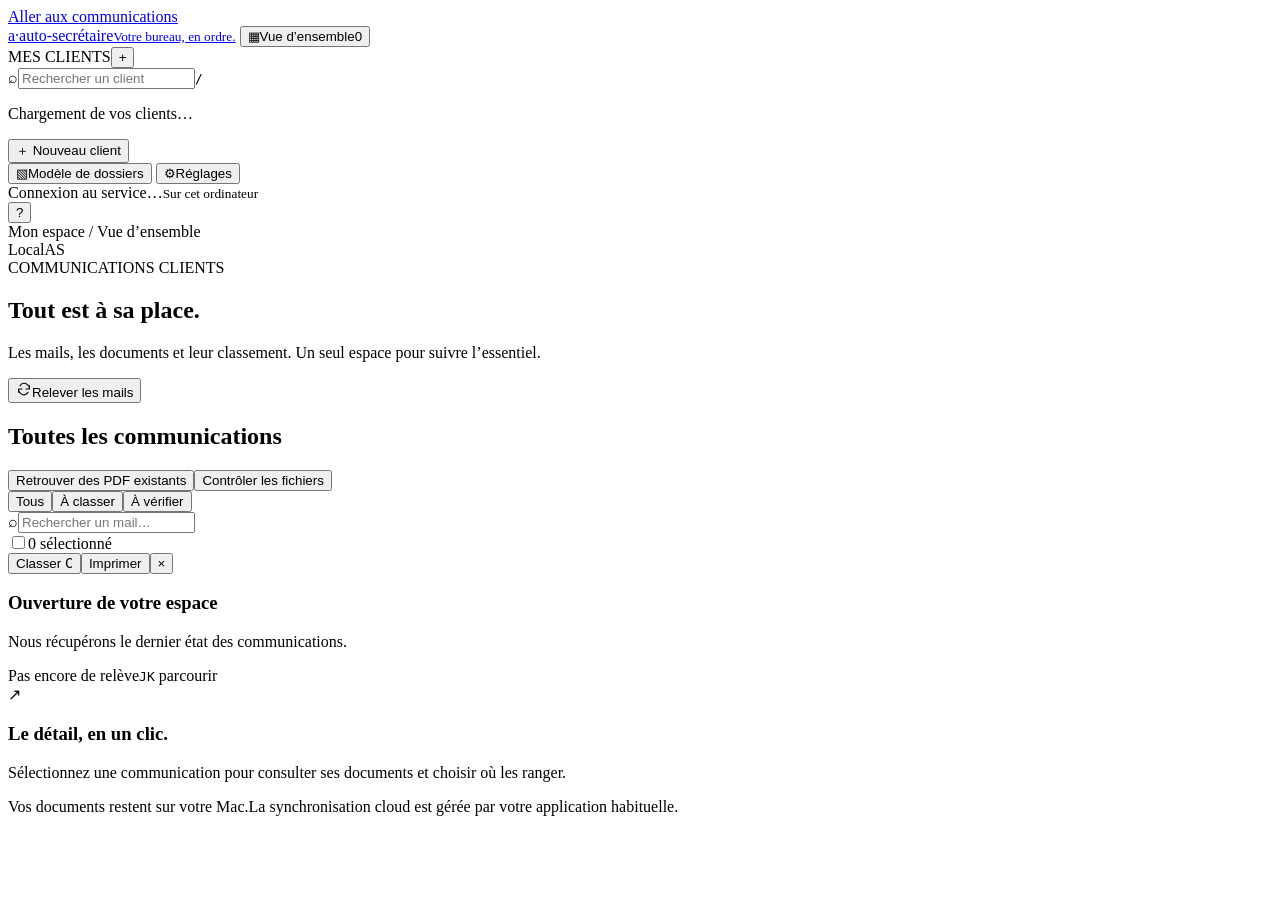
==== autosecretaire/static/index.html @ 2fd1cd41 "feat(local-v1): add French client archive interface and template editor (REQ-10)" ====
<!doctype html>
<html lang="fr">
<head>
  <meta charset="utf-8">
  <meta name="viewport" content="width=device-width, initial-scale=1">
  <meta name="color-scheme" content="light">
  <meta name="theme-color" content="#f6f7f2">
  <title>Auto-secrétaire · Mon espace</title>
  <link rel="icon" href="data:image/svg+xml,%3Csvg xmlns='http://www.w3.org/2000/svg' viewBox='0 0 40 40'%3E%3Crect width='40' height='40' rx='12' fill='%232d5545'/%3E%3Cpath d='M10 14h20v15H10zM10 14l10 8 10-8' fill='none' stroke='%23fff' stroke-width='2' stroke-linejoin='round'/%3E%3C/svg%3E">
  <link rel="stylesheet" href="/static/style.css">
  <script src="/static/app.js" defer></script>
</head>
<body>
  <a class="skip-link" href="#main">Aller aux communications</a>
  <div class="app-shell">
    <aside class="sidebar" aria-label="Navigation principale">
      <a class="brand" href="/" aria-label="Auto-secrétaire, accueil"><span class="brand-mark" aria-hidden="true">a<span>·</span></span><span>auto-secrétaire<small>Votre bureau, en ordre.</small></span></a>
      <button class="nav-item active" id="all-clients" data-action="all-clients"><span class="nav-icon" aria-hidden="true">▦</span>Vue d’ensemble<span id="all-count" class="count">0</span></button>
      <div class="nav-heading"><span>MES CLIENTS</span><button class="icon-button" data-action="new-client" title="Créer un client" aria-label="Créer un client">+</button></div>
      <label class="search-field sidebar-search"><span aria-hidden="true">⌕</span><input id="client-search" type="search" placeholder="Rechercher un client" aria-label="Rechercher un client" autocomplete="off"><kbd>/</kbd></label>
      <nav id="client-list" class="client-list" aria-label="Clients"><p class="subtle small loading-text">Chargement de vos clients…</p></nav>
      <button class="add-client" data-action="new-client"><span aria-hidden="true">＋</span> Nouveau client</button>
      <div class="sidebar-bottom">
        <button class="nav-item" data-action="template"><span class="nav-icon" aria-hidden="true">▧</span>Modèle de dossiers</button>
        <button class="nav-item" data-action="settings"><span class="nav-icon" aria-hidden="true">⚙</span>Réglages</button>
        <div class="local-status"><span id="connection-dot" class="status-dot"></span><div id="connection-label">Connexion au service…<small>Sur cet ordinateur</small></div><button class="icon-button" data-action="shortcuts" title="Raccourcis clavier" aria-label="Raccourcis clavier">?</button></div>
      </div>
    </aside>
    <main id="main" tabindex="-1">
      <header class="topbar"><div class="breadcrumb">Mon espace <span>/</span> <span id="breadcrumb-current">Vue d’ensemble</span></div><div class="topbar-right"><span id="mode-label" class="mode-label">Local</span><span class="avatar" title="Espace local" aria-label="Espace local">AS</span></div></header>
      <div class="page-content">
        <section class="page-heading"><div><div class="eyebrow">COMMUNICATIONS CLIENTS</div><h1 id="page-title">Tout est à sa place.</h1><p id="page-subtitle">Les mails, les documents et leur classement. Un seul espace pour suivre l’essentiel.</p></div><button class="button primary" id="sync-button" data-action="sync"><svg width="16" height="16" viewBox="0 0 24 24" aria-hidden="true"><path d="M20 7v5h-5M4 17v-5h5M6.1 7a7 7 0 0 1 11.6-1L20 9M4 15l2.3 3A7 7 0 0 0 18 17" fill="none" stroke="currentColor" stroke-width="1.8" stroke-linecap="round" stroke-linejoin="round"/></svg>Relever les mails</button></section>
        <div id="global-error" class="notice error hidden" role="alert"></div>
        <div id="context-notice" class="notice hidden"></div>
        <section id="summary" class="summary-grid" aria-label="Résumé du suivi"></section>
        <div class="section-heading"><div><h2 id="list-heading">Toutes les communications</h2><span id="message-count" class="subtle small"></span></div><div class="section-actions"><button class="button quiet small hidden" id="client-history" data-action="history">Retrouver des PDF existants</button><button class="button quiet small" data-action="process" title="Vérifier les fichiers et reprendre les exports en échec">Contrôler les fichiers</button></div></div>
        <section class="workbench" aria-label="Communications et aperçu">
          <div class="mail-panel">
            <div class="mail-toolbar"><div class="filter-tabs" role="group" aria-label="Filtrer les communications"><button data-filter="all" class="filter active" aria-pressed="true">Tous</button><button data-filter="pending" class="filter" aria-pressed="false">À classer <span id="pending-count"></span></button><button data-filter="error" class="filter" aria-pressed="false">À vérifier <span id="error-count"></span></button></div><label class="search-field mail-search"><span aria-hidden="true">⌕</span><input id="message-search" type="search" aria-label="Rechercher un mail" placeholder="Rechercher un mail…" autocomplete="off"></label></div>
            <div id="bulk-toolbar" class="bulk-toolbar hidden"><label><input id="select-all" type="checkbox" aria-label="Sélectionner tous les mails affichés"><span id="selected-count">0 sélectionné</span></label><div><button class="button small" data-action="classify">Classer <kbd>C</kbd></button><button class="button small quiet" data-action="print">Imprimer</button><button class="icon-button" data-action="clear-selection" title="Effacer la sélection" aria-label="Effacer la sélection">×</button></div></div>
            <div id="message-list" class="message-list" aria-label="Liste des mails"><div class="empty-state"><span class="spinner" aria-hidden="true"></span><h3>Ouverture de votre espace</h3><p>Nous récupérons le dernier état des communications.</p></div></div>
            <div class="list-footer"><span id="last-scan">Pas encore de relève</span><span class="keyboard-hint"><kbd>J</kbd><kbd>K</kbd> parcourir</span></div>
          </div>
          <aside id="detail-panel" class="detail-panel" aria-label="Détail de la communication"><div class="empty-state detail-empty"><span class="empty-icon" aria-hidden="true">↗</span><h3>Le détail, en un clic.</h3><p>Sélectionnez une communication pour consulter ses documents et choisir où les ranger.</p></div></aside>
        </section>
        <footer class="page-footer"><span><span class="tiny-dot"></span>Vos documents restent sur votre Mac.</span><span>La synchronisation cloud est gérée par votre application habituelle.</span></footer>
      </div>
    </main>
  </div>
  <div id="toast-region" class="toast-region" aria-live="polite" aria-atomic="true"></div>
  <dialog id="modal" class="modal" aria-labelledby="modal-title"><div id="modal-content"></div></dialog>
</body>
</html>
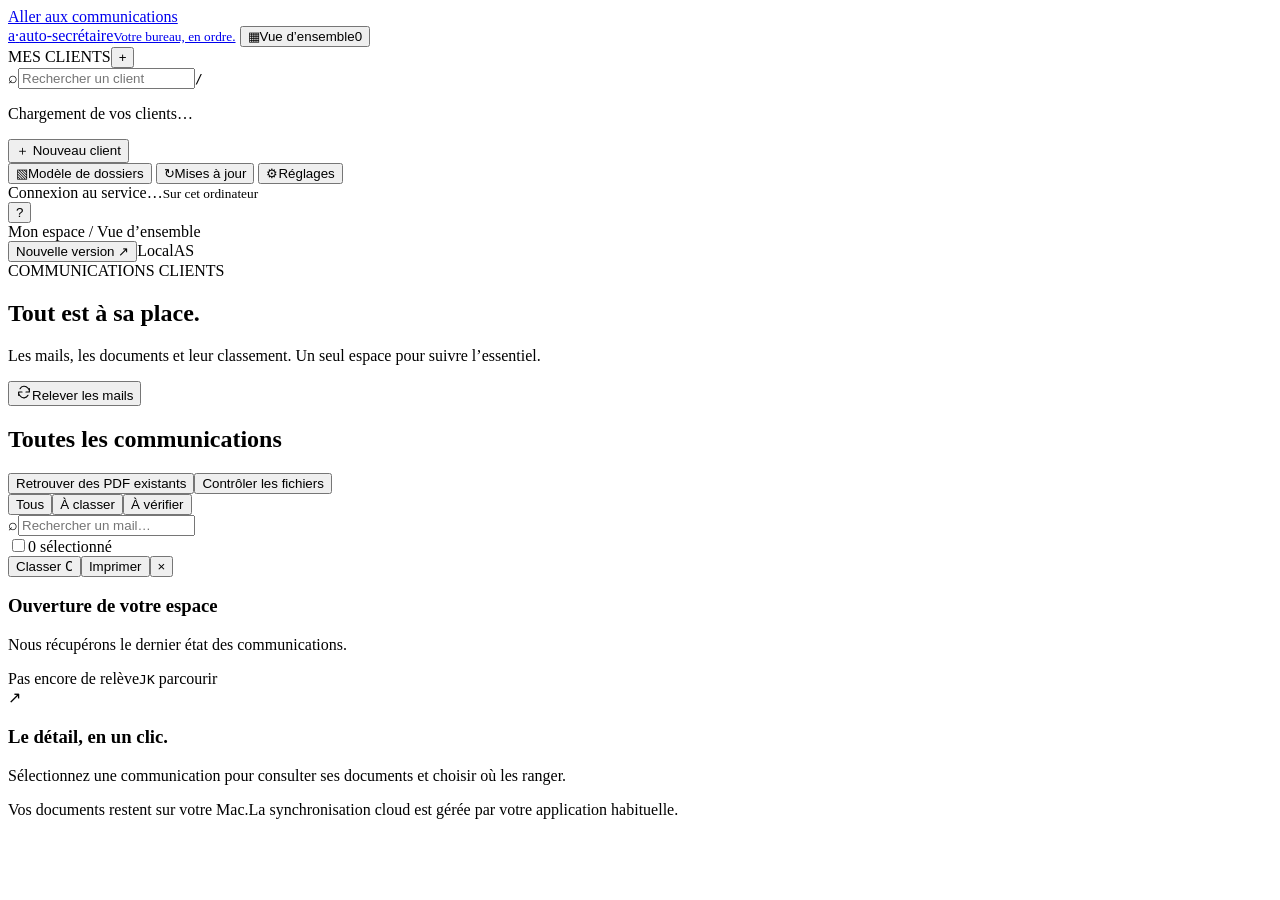
==== commit 2cd0665c: "feat(one-click-updates): add update panel and automatic reconnection (REQ-04)" ====
--- a/autosecretaire/static/index.html
+++ b/autosecretaire/static/index.html
@@ -22,14 +22,16 @@
       <button class="add-client" data-action="new-client"><span aria-hidden="true">＋</span> Nouveau client</button>
       <div class="sidebar-bottom">
         <button class="nav-item" data-action="template"><span class="nav-icon" aria-hidden="true">▧</span>Modèle de dossiers</button>
+        <button class="nav-item" id="updates-nav" data-action="updates"><span class="nav-icon" aria-hidden="true">↻</span>Mises à jour<span class="update-dot hidden" id="updates-dot" aria-label="Nouvelle version disponible"></span></button>
         <button class="nav-item" data-action="settings"><span class="nav-icon" aria-hidden="true">⚙</span>Réglages</button>
         <div class="local-status"><span id="connection-dot" class="status-dot"></span><div id="connection-label">Connexion au service…<small>Sur cet ordinateur</small></div><button class="icon-button" data-action="shortcuts" title="Raccourcis clavier" aria-label="Raccourcis clavier">?</button></div>
       </div>
     </aside>
     <main id="main" tabindex="-1">
-      <header class="topbar"><div class="breadcrumb">Mon espace <span>/</span> <span id="breadcrumb-current">Vue d’ensemble</span></div><div class="topbar-right"><span id="mode-label" class="mode-label">Local</span><span class="avatar" title="Espace local" aria-label="Espace local">AS</span></div></header>
+      <header class="topbar"><div class="breadcrumb">Mon espace <span>/</span> <span id="breadcrumb-current">Vue d’ensemble</span></div><div class="topbar-right"><button class="button small update-topbar hidden" id="update-available-button" data-action="updates">Nouvelle version ↗</button><span id="mode-label" class="mode-label">Local</span><span class="avatar" title="Espace local" aria-label="Espace local">AS</span></div></header>
       <div class="page-content">
         <section class="page-heading"><div><div class="eyebrow">COMMUNICATIONS CLIENTS</div><h1 id="page-title">Tout est à sa place.</h1><p id="page-subtitle">Les mails, les documents et leur classement. Un seul espace pour suivre l’essentiel.</p></div><button class="button primary" id="sync-button" data-action="sync"><svg width="16" height="16" viewBox="0 0 24 24" aria-hidden="true"><path d="M20 7v5h-5M4 17v-5h5M6.1 7a7 7 0 0 1 11.6-1L20 9M4 15l2.3 3A7 7 0 0 0 18 17" fill="none" stroke="currentColor" stroke-width="1.8" stroke-linecap="round" stroke-linejoin="round"/></svg>Relever les mails</button></section>
+        <div id="update-banner" class="notice hidden" role="status"></div>
         <div id="global-error" class="notice error hidden" role="alert"></div>
         <div id="context-notice" class="notice hidden"></div>
         <section id="summary" class="summary-grid" aria-label="Résumé du suivi"></section>
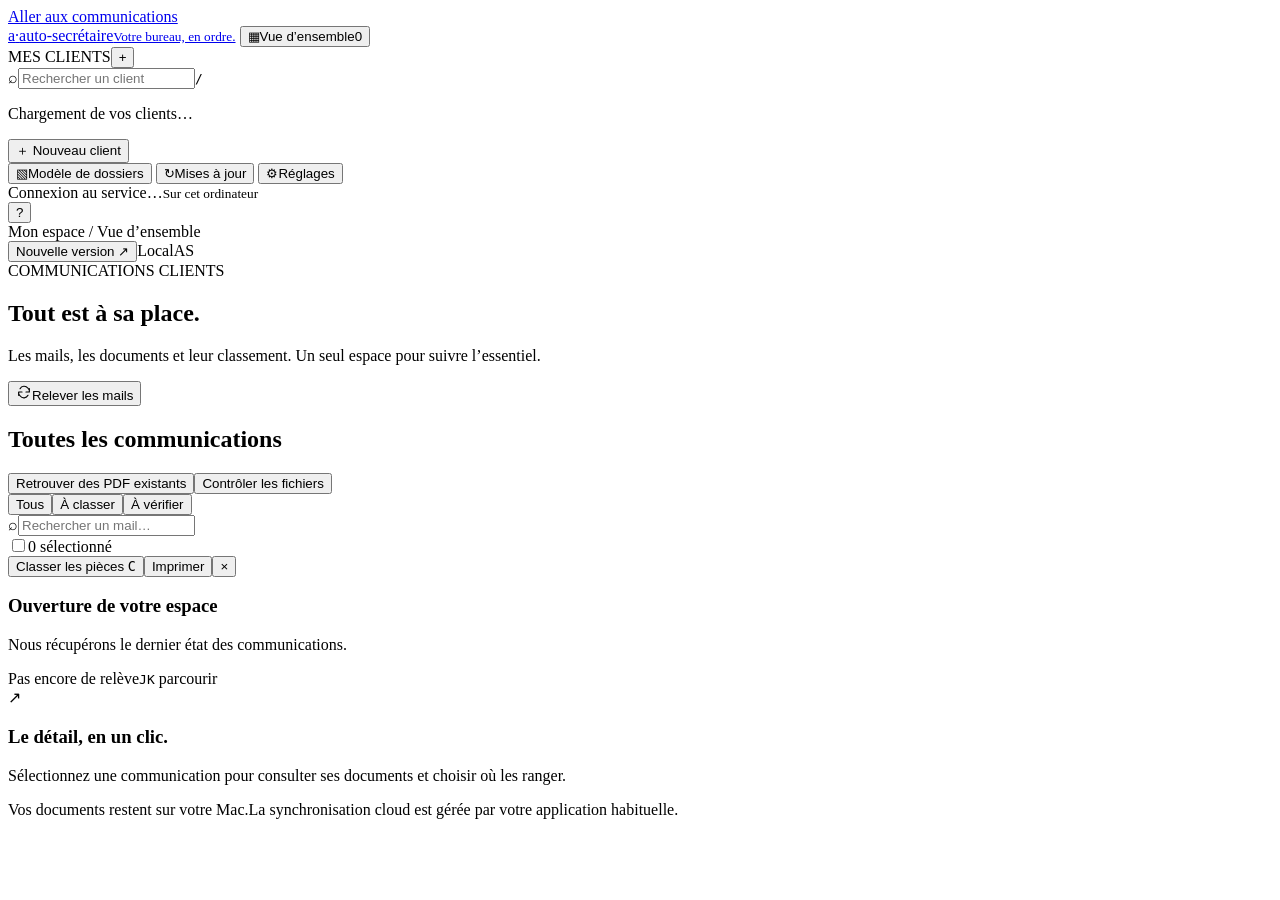
==== commit 3658a135: "feat(correspondence-filing): keep mail PDFs fixed and file attachments separately (REQ-01, REQ-02, R" ====
--- a/autosecretaire/static/index.html
+++ b/autosecretaire/static/index.html
@@ -39,7 +39,7 @@
         <section class="workbench" aria-label="Communications et aperçu">
           <div class="mail-panel">
             <div class="mail-toolbar"><div class="filter-tabs" role="group" aria-label="Filtrer les communications"><button data-filter="all" class="filter active" aria-pressed="true">Tous</button><button data-filter="pending" class="filter" aria-pressed="false">À classer <span id="pending-count"></span></button><button data-filter="error" class="filter" aria-pressed="false">À vérifier <span id="error-count"></span></button></div><label class="search-field mail-search"><span aria-hidden="true">⌕</span><input id="message-search" type="search" aria-label="Rechercher un mail" placeholder="Rechercher un mail…" autocomplete="off"></label></div>
-            <div id="bulk-toolbar" class="bulk-toolbar hidden"><label><input id="select-all" type="checkbox" aria-label="Sélectionner tous les mails affichés"><span id="selected-count">0 sélectionné</span></label><div><button class="button small" data-action="classify">Classer <kbd>C</kbd></button><button class="button small quiet" data-action="print">Imprimer</button><button class="icon-button" data-action="clear-selection" title="Effacer la sélection" aria-label="Effacer la sélection">×</button></div></div>
+            <div id="bulk-toolbar" class="bulk-toolbar hidden"><label><input id="select-all" type="checkbox" aria-label="Sélectionner tous les mails affichés"><span id="selected-count">0 sélectionné</span></label><div><button class="button small" data-action="classify">Classer les pièces <kbd>C</kbd></button><button class="button small quiet" data-action="print">Imprimer</button><button class="icon-button" data-action="clear-selection" title="Effacer la sélection" aria-label="Effacer la sélection">×</button></div></div>
             <div id="message-list" class="message-list" aria-label="Liste des mails"><div class="empty-state"><span class="spinner" aria-hidden="true"></span><h3>Ouverture de votre espace</h3><p>Nous récupérons le dernier état des communications.</p></div></div>
             <div class="list-footer"><span id="last-scan">Pas encore de relève</span><span class="keyboard-hint"><kbd>J</kbd><kbd>K</kbd> parcourir</span></div>
           </div>
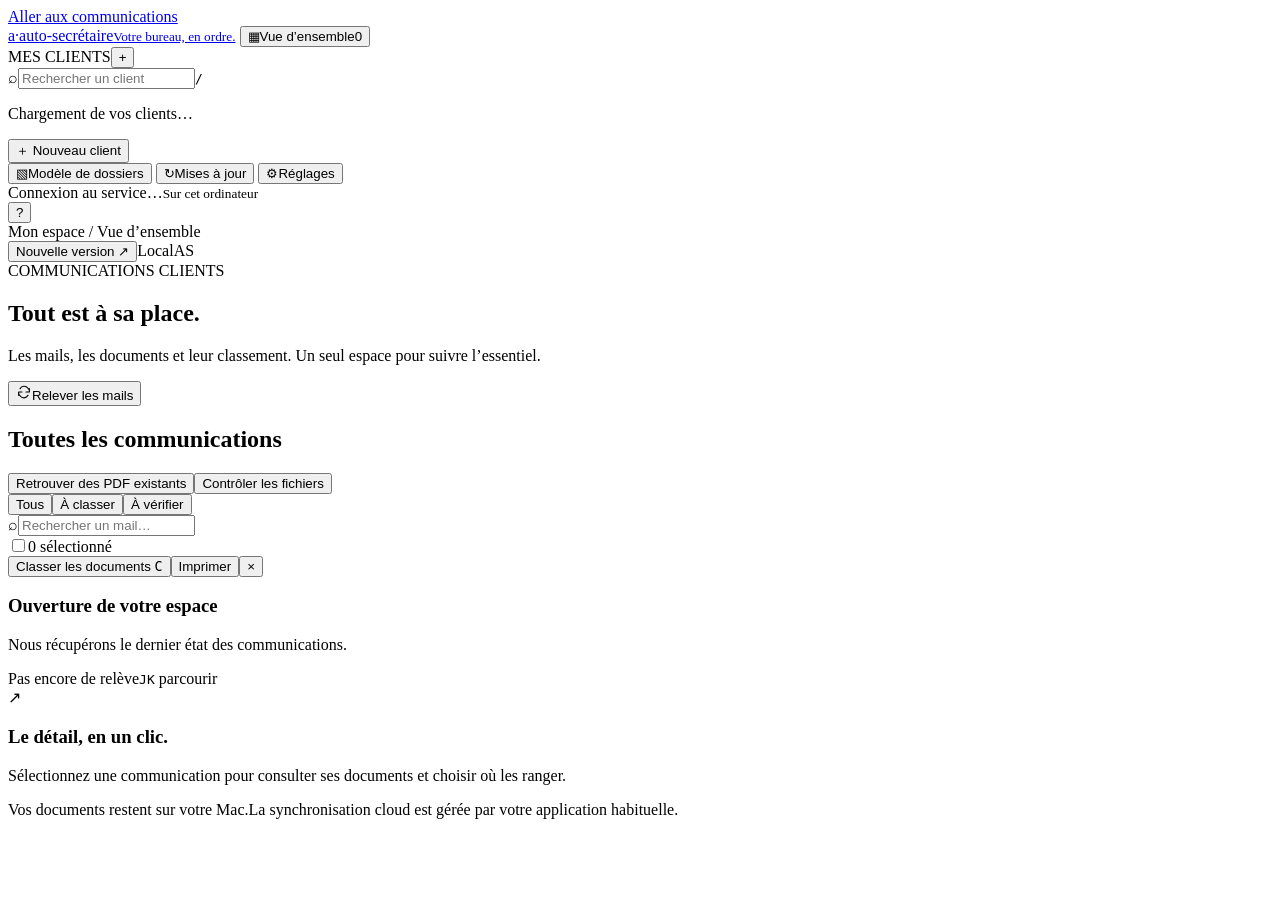
==== commit eb65de49: "feat(manual-document-filing): choose destinations for mail PDFs and highlight pending documents (REQ" ====
--- a/autosecretaire/static/index.html
+++ b/autosecretaire/static/index.html
@@ -39,7 +39,7 @@
         <section class="workbench" aria-label="Communications et aperçu">
           <div class="mail-panel">
             <div class="mail-toolbar"><div class="filter-tabs" role="group" aria-label="Filtrer les communications"><button data-filter="all" class="filter active" aria-pressed="true">Tous</button><button data-filter="pending" class="filter" aria-pressed="false">À classer <span id="pending-count"></span></button><button data-filter="error" class="filter" aria-pressed="false">À vérifier <span id="error-count"></span></button></div><label class="search-field mail-search"><span aria-hidden="true">⌕</span><input id="message-search" type="search" aria-label="Rechercher un mail" placeholder="Rechercher un mail…" autocomplete="off"></label></div>
-            <div id="bulk-toolbar" class="bulk-toolbar hidden"><label><input id="select-all" type="checkbox" aria-label="Sélectionner tous les mails affichés"><span id="selected-count">0 sélectionné</span></label><div><button class="button small" data-action="classify">Classer les pièces <kbd>C</kbd></button><button class="button small quiet" data-action="print">Imprimer</button><button class="icon-button" data-action="clear-selection" title="Effacer la sélection" aria-label="Effacer la sélection">×</button></div></div>
+            <div id="bulk-toolbar" class="bulk-toolbar hidden"><label><input id="select-all" type="checkbox" aria-label="Sélectionner tous les mails affichés"><span id="selected-count">0 sélectionné</span></label><div><button class="button small" data-action="classify">Classer les documents <kbd>C</kbd></button><button class="button small quiet" data-action="print">Imprimer</button><button class="icon-button" data-action="clear-selection" title="Effacer la sélection" aria-label="Effacer la sélection">×</button></div></div>
             <div id="message-list" class="message-list" aria-label="Liste des mails"><div class="empty-state"><span class="spinner" aria-hidden="true"></span><h3>Ouverture de votre espace</h3><p>Nous récupérons le dernier état des communications.</p></div></div>
             <div class="list-footer"><span id="last-scan">Pas encore de relève</span><span class="keyboard-hint"><kbd>J</kbd><kbd>K</kbd> parcourir</span></div>
           </div>
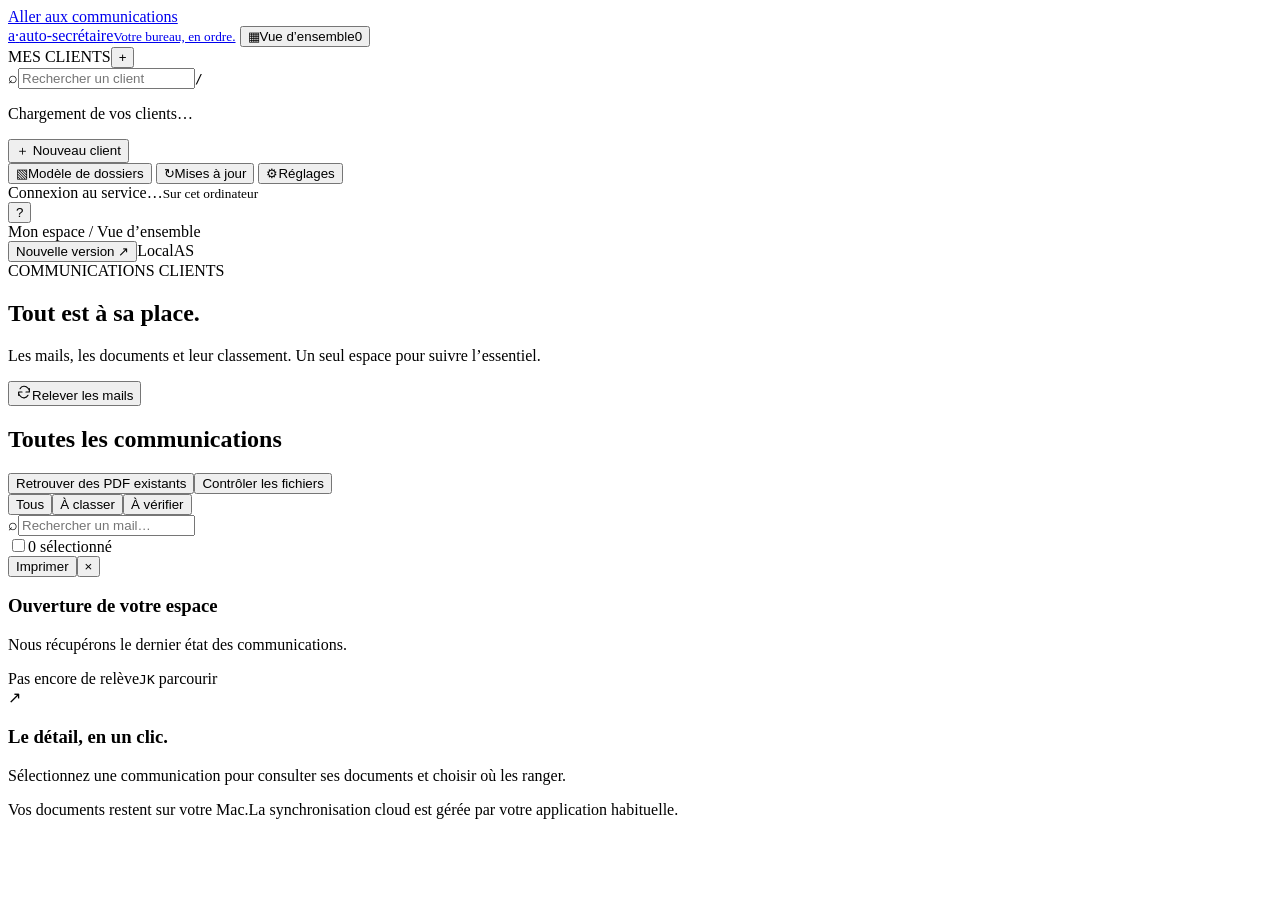
==== commit d9bce4e0: "feat(inline-document-filing): choose folders beneath each document with readable tree toggles (REQ-0" ====
--- a/autosecretaire/static/index.html
+++ b/autosecretaire/static/index.html
@@ -39,7 +39,7 @@
         <section class="workbench" aria-label="Communications et aperçu">
           <div class="mail-panel">
             <div class="mail-toolbar"><div class="filter-tabs" role="group" aria-label="Filtrer les communications"><button data-filter="all" class="filter active" aria-pressed="true">Tous</button><button data-filter="pending" class="filter" aria-pressed="false">À classer <span id="pending-count"></span></button><button data-filter="error" class="filter" aria-pressed="false">À vérifier <span id="error-count"></span></button></div><label class="search-field mail-search"><span aria-hidden="true">⌕</span><input id="message-search" type="search" aria-label="Rechercher un mail" placeholder="Rechercher un mail…" autocomplete="off"></label></div>
-            <div id="bulk-toolbar" class="bulk-toolbar hidden"><label><input id="select-all" type="checkbox" aria-label="Sélectionner tous les mails affichés"><span id="selected-count">0 sélectionné</span></label><div><button class="button small" data-action="classify">Classer les documents <kbd>C</kbd></button><button class="button small quiet" data-action="print">Imprimer</button><button class="icon-button" data-action="clear-selection" title="Effacer la sélection" aria-label="Effacer la sélection">×</button></div></div>
+            <div id="bulk-toolbar" class="bulk-toolbar hidden"><label><input id="select-all" type="checkbox" aria-label="Sélectionner tous les mails affichés"><span id="selected-count">0 sélectionné</span></label><div><button class="button small quiet" data-action="print">Imprimer</button><button class="icon-button" data-action="clear-selection" title="Effacer la sélection" aria-label="Effacer la sélection">×</button></div></div>
             <div id="message-list" class="message-list" aria-label="Liste des mails"><div class="empty-state"><span class="spinner" aria-hidden="true"></span><h3>Ouverture de votre espace</h3><p>Nous récupérons le dernier état des communications.</p></div></div>
             <div class="list-footer"><span id="last-scan">Pas encore de relève</span><span class="keyboard-hint"><kbd>J</kbd><kbd>K</kbd> parcourir</span></div>
           </div>
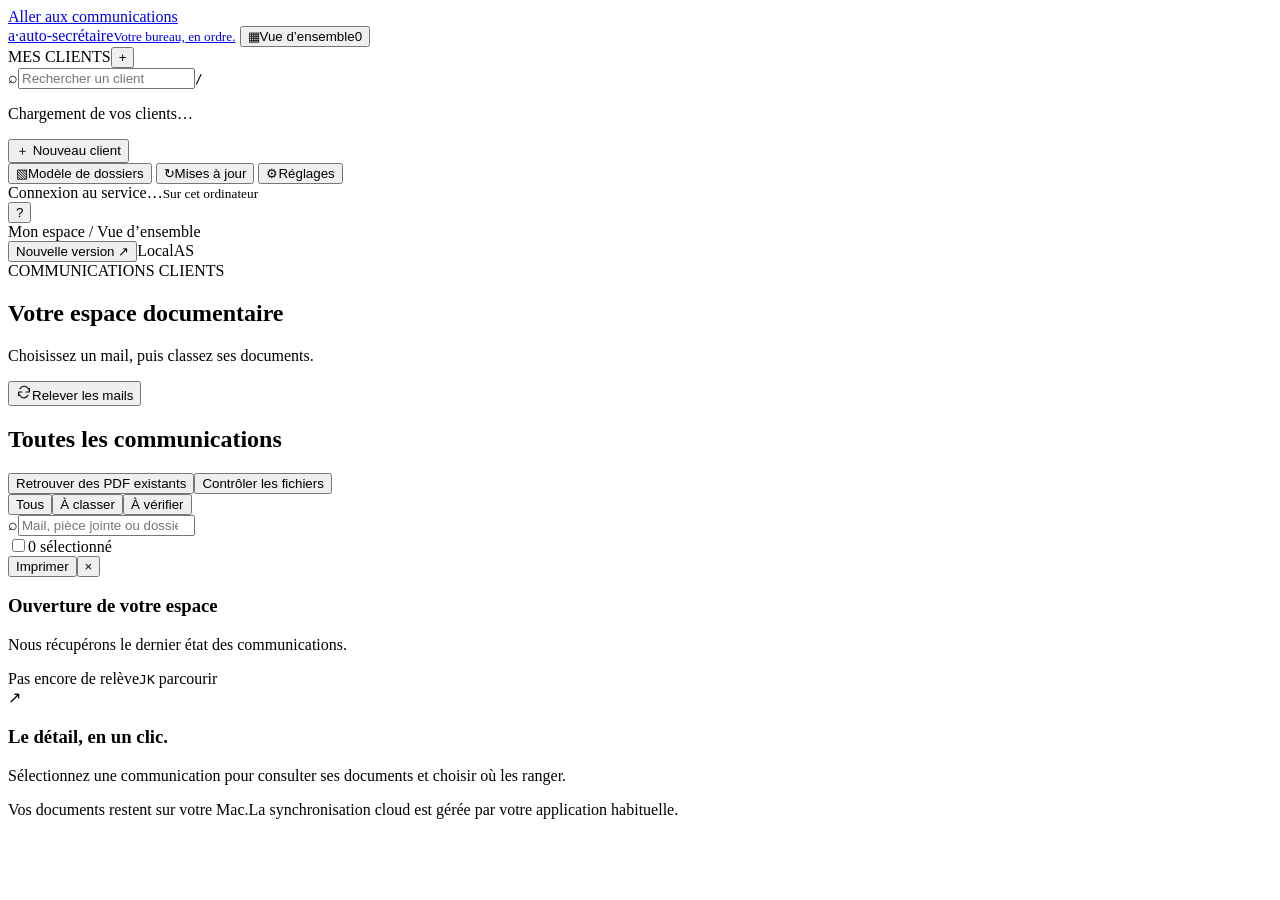
==== commit 73dd996d: "feat(daily-processing): streamline document processing and undo filing (REQ-01, REQ-02, REQ-03, REQ-" ====
--- a/autosecretaire/static/index.html
+++ b/autosecretaire/static/index.html
@@ -30,7 +30,7 @@
     <main id="main" tabindex="-1">
       <header class="topbar"><div class="breadcrumb">Mon espace <span>/</span> <span id="breadcrumb-current">Vue d’ensemble</span></div><div class="topbar-right"><button class="button small update-topbar hidden" id="update-available-button" data-action="updates">Nouvelle version ↗</button><span id="mode-label" class="mode-label">Local</span><span class="avatar" title="Espace local" aria-label="Espace local">AS</span></div></header>
       <div class="page-content">
-        <section class="page-heading"><div><div class="eyebrow">COMMUNICATIONS CLIENTS</div><h1 id="page-title">Tout est à sa place.</h1><p id="page-subtitle">Les mails, les documents et leur classement. Un seul espace pour suivre l’essentiel.</p></div><button class="button primary" id="sync-button" data-action="sync"><svg width="16" height="16" viewBox="0 0 24 24" aria-hidden="true"><path d="M20 7v5h-5M4 17v-5h5M6.1 7a7 7 0 0 1 11.6-1L20 9M4 15l2.3 3A7 7 0 0 0 18 17" fill="none" stroke="currentColor" stroke-width="1.8" stroke-linecap="round" stroke-linejoin="round"/></svg>Relever les mails</button></section>
+        <section class="page-heading"><div><div class="eyebrow">COMMUNICATIONS CLIENTS</div><h1 id="page-title">Votre espace documentaire</h1><p id="page-subtitle">Choisissez un mail, puis classez ses documents.</p></div><button class="button primary" id="sync-button" data-action="sync"><svg width="16" height="16" viewBox="0 0 24 24" aria-hidden="true"><path d="M20 7v5h-5M4 17v-5h5M6.1 7a7 7 0 0 1 11.6-1L20 9M4 15l2.3 3A7 7 0 0 0 18 17" fill="none" stroke="currentColor" stroke-width="1.8" stroke-linecap="round" stroke-linejoin="round"/></svg>Relever les mails</button></section>
         <div id="update-banner" class="notice hidden" role="status"></div>
         <div id="global-error" class="notice error hidden" role="alert"></div>
         <div id="context-notice" class="notice hidden"></div>
@@ -38,7 +38,7 @@
         <div class="section-heading"><div><h2 id="list-heading">Toutes les communications</h2><span id="message-count" class="subtle small"></span></div><div class="section-actions"><button class="button quiet small hidden" id="client-history" data-action="history">Retrouver des PDF existants</button><button class="button quiet small" data-action="process" title="Vérifier les fichiers et reprendre les exports en échec">Contrôler les fichiers</button></div></div>
         <section class="workbench" aria-label="Communications et aperçu">
           <div class="mail-panel">
-            <div class="mail-toolbar"><div class="filter-tabs" role="group" aria-label="Filtrer les communications"><button data-filter="all" class="filter active" aria-pressed="true">Tous</button><button data-filter="pending" class="filter" aria-pressed="false">À classer <span id="pending-count"></span></button><button data-filter="error" class="filter" aria-pressed="false">À vérifier <span id="error-count"></span></button></div><label class="search-field mail-search"><span aria-hidden="true">⌕</span><input id="message-search" type="search" aria-label="Rechercher un mail" placeholder="Rechercher un mail…" autocomplete="off"></label></div>
+            <div class="mail-toolbar"><div class="filter-tabs" role="group" aria-label="Filtrer les communications"><button data-filter="all" class="filter active" aria-pressed="true">Tous</button><button data-filter="pending" class="filter" aria-pressed="false">À classer <span id="pending-count"></span></button><button data-filter="error" class="filter" aria-pressed="false">À vérifier <span id="error-count"></span></button></div><label class="search-field mail-search"><span aria-hidden="true">⌕</span><input id="message-search" type="search" aria-label="Rechercher un mail ou un document" placeholder="Mail, pièce jointe ou dossier…" autocomplete="off"></label></div>
             <div id="bulk-toolbar" class="bulk-toolbar hidden"><label><input id="select-all" type="checkbox" aria-label="Sélectionner tous les mails affichés"><span id="selected-count">0 sélectionné</span></label><div><button class="button small quiet" data-action="print">Imprimer</button><button class="icon-button" data-action="clear-selection" title="Effacer la sélection" aria-label="Effacer la sélection">×</button></div></div>
             <div id="message-list" class="message-list" aria-label="Liste des mails"><div class="empty-state"><span class="spinner" aria-hidden="true"></span><h3>Ouverture de votre espace</h3><p>Nous récupérons le dernier état des communications.</p></div></div>
             <div class="list-footer"><span id="last-scan">Pas encore de relève</span><span class="keyboard-hint"><kbd>J</kbd><kbd>K</kbd> parcourir</span></div>
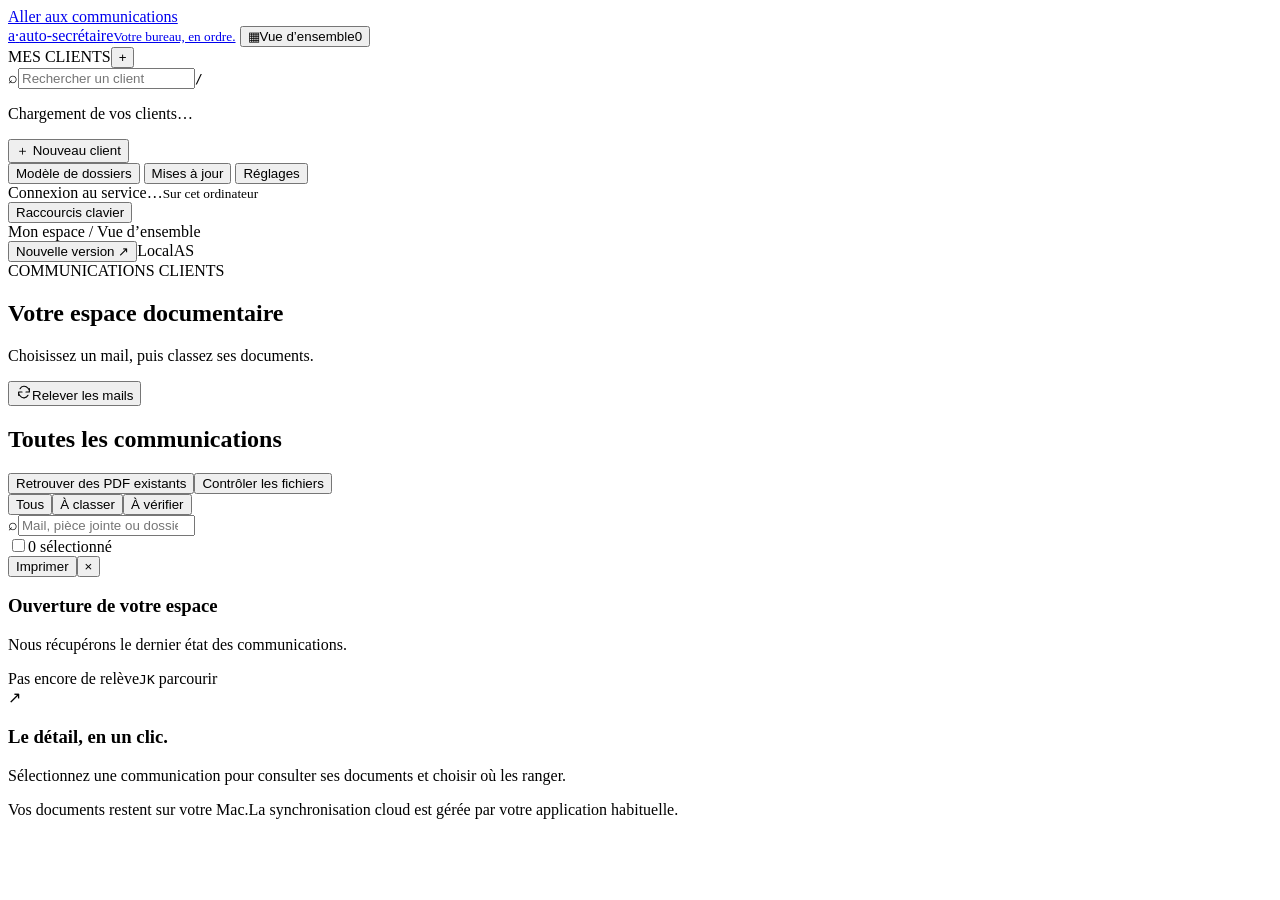
==== commit c9b03b54: "style(daily-processing): compact sidebar tools into one row [REQ-02]" ====
--- a/autosecretaire/static/index.html
+++ b/autosecretaire/static/index.html
@@ -21,10 +21,11 @@
       <nav id="client-list" class="client-list" aria-label="Clients"><p class="subtle small loading-text">Chargement de vos clients…</p></nav>
       <button class="add-client" data-action="new-client"><span aria-hidden="true">＋</span> Nouveau client</button>
       <div class="sidebar-bottom">
-        <button class="nav-item" data-action="template"><span class="nav-icon" aria-hidden="true">▧</span>Modèle de dossiers</button>
-        <button class="nav-item" id="updates-nav" data-action="updates"><span class="nav-icon" aria-hidden="true">↻</span>Mises à jour<span class="update-dot hidden" id="updates-dot" aria-label="Nouvelle version disponible"></span></button>
-        <button class="nav-item" data-action="settings"><span class="nav-icon" aria-hidden="true">⚙</span>Réglages</button>
-        <div class="local-status"><span id="connection-dot" class="status-dot"></span><div id="connection-label">Connexion au service…<small>Sur cet ordinateur</small></div><button class="icon-button" data-action="shortcuts" title="Raccourcis clavier" aria-label="Raccourcis clavier">?</button></div>
+        <button class="sidebar-tool" data-action="template" aria-label="Modèle de dossiers"><span class="sidebar-tool-icon icon-folder-tree" aria-hidden="true"></span><span class="sidebar-tooltip" aria-hidden="true">Modèle de dossiers</span></button>
+        <button class="sidebar-tool" id="updates-nav" data-action="updates" aria-label="Mises à jour"><span class="sidebar-tool-icon icon-refresh" aria-hidden="true"></span><span class="sidebar-tooltip" aria-hidden="true">Mises à jour</span><span class="update-dot hidden" id="updates-dot" aria-label="Nouvelle version disponible"></span></button>
+        <button class="sidebar-tool" data-action="settings" aria-label="Réglages"><span class="sidebar-tool-icon icon-settings" aria-hidden="true"></span><span class="sidebar-tooltip" aria-hidden="true">Réglages</span></button>
+        <div class="local-status" tabindex="0" role="status" aria-labelledby="connection-label"><span id="connection-dot" class="status-dot" aria-hidden="true"></span><div id="connection-label" class="sidebar-tooltip">Connexion au service…<small>Sur cet ordinateur</small></div></div>
+        <button class="sidebar-tool" data-action="shortcuts" aria-label="Raccourcis clavier"><span class="sidebar-tool-icon icon-help" aria-hidden="true"></span><span class="sidebar-tooltip" aria-hidden="true">Raccourcis clavier</span></button>
       </div>
     </aside>
     <main id="main" tabindex="-1">
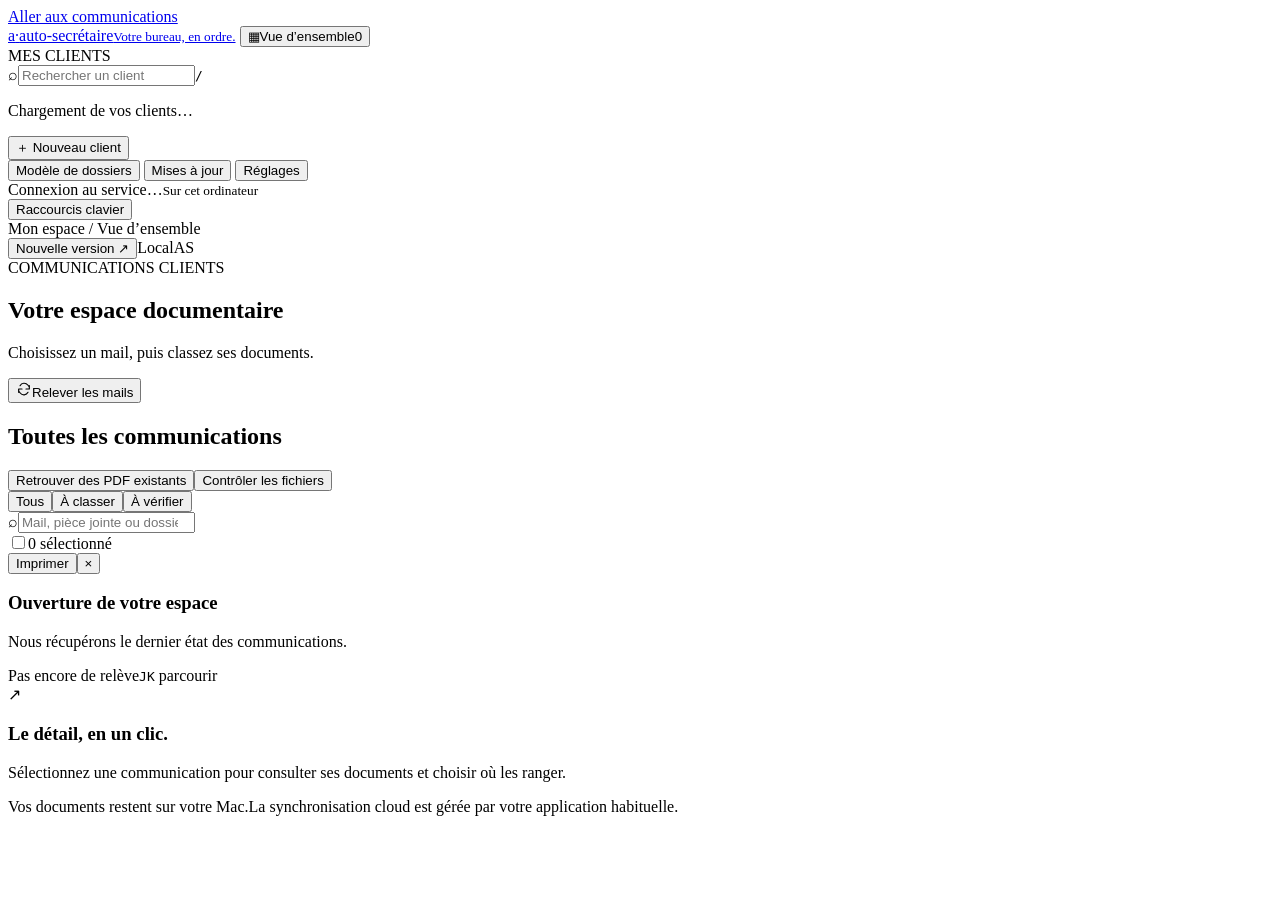
==== commit d61e4d28: "style(daily-processing): remove duplicate new client shortcut [REQ-02]" ====
--- a/autosecretaire/static/index.html
+++ b/autosecretaire/static/index.html
@@ -16,7 +16,7 @@
     <aside class="sidebar" aria-label="Navigation principale">
       <a class="brand" href="/" aria-label="Auto-secrétaire, accueil"><span class="brand-mark" aria-hidden="true">a<span>·</span></span><span>auto-secrétaire<small>Votre bureau, en ordre.</small></span></a>
       <button class="nav-item active" id="all-clients" data-action="all-clients"><span class="nav-icon" aria-hidden="true">▦</span>Vue d’ensemble<span id="all-count" class="count">0</span></button>
-      <div class="nav-heading"><span>MES CLIENTS</span><button class="icon-button" data-action="new-client" title="Créer un client" aria-label="Créer un client">+</button></div>
+      <div class="nav-heading"><span>MES CLIENTS</span></div>
       <label class="search-field sidebar-search"><span aria-hidden="true">⌕</span><input id="client-search" type="search" placeholder="Rechercher un client" aria-label="Rechercher un client" autocomplete="off"><kbd>/</kbd></label>
       <nav id="client-list" class="client-list" aria-label="Clients"><p class="subtle small loading-text">Chargement de vos clients…</p></nav>
       <button class="add-client" data-action="new-client"><span aria-hidden="true">＋</span> Nouveau client</button>
